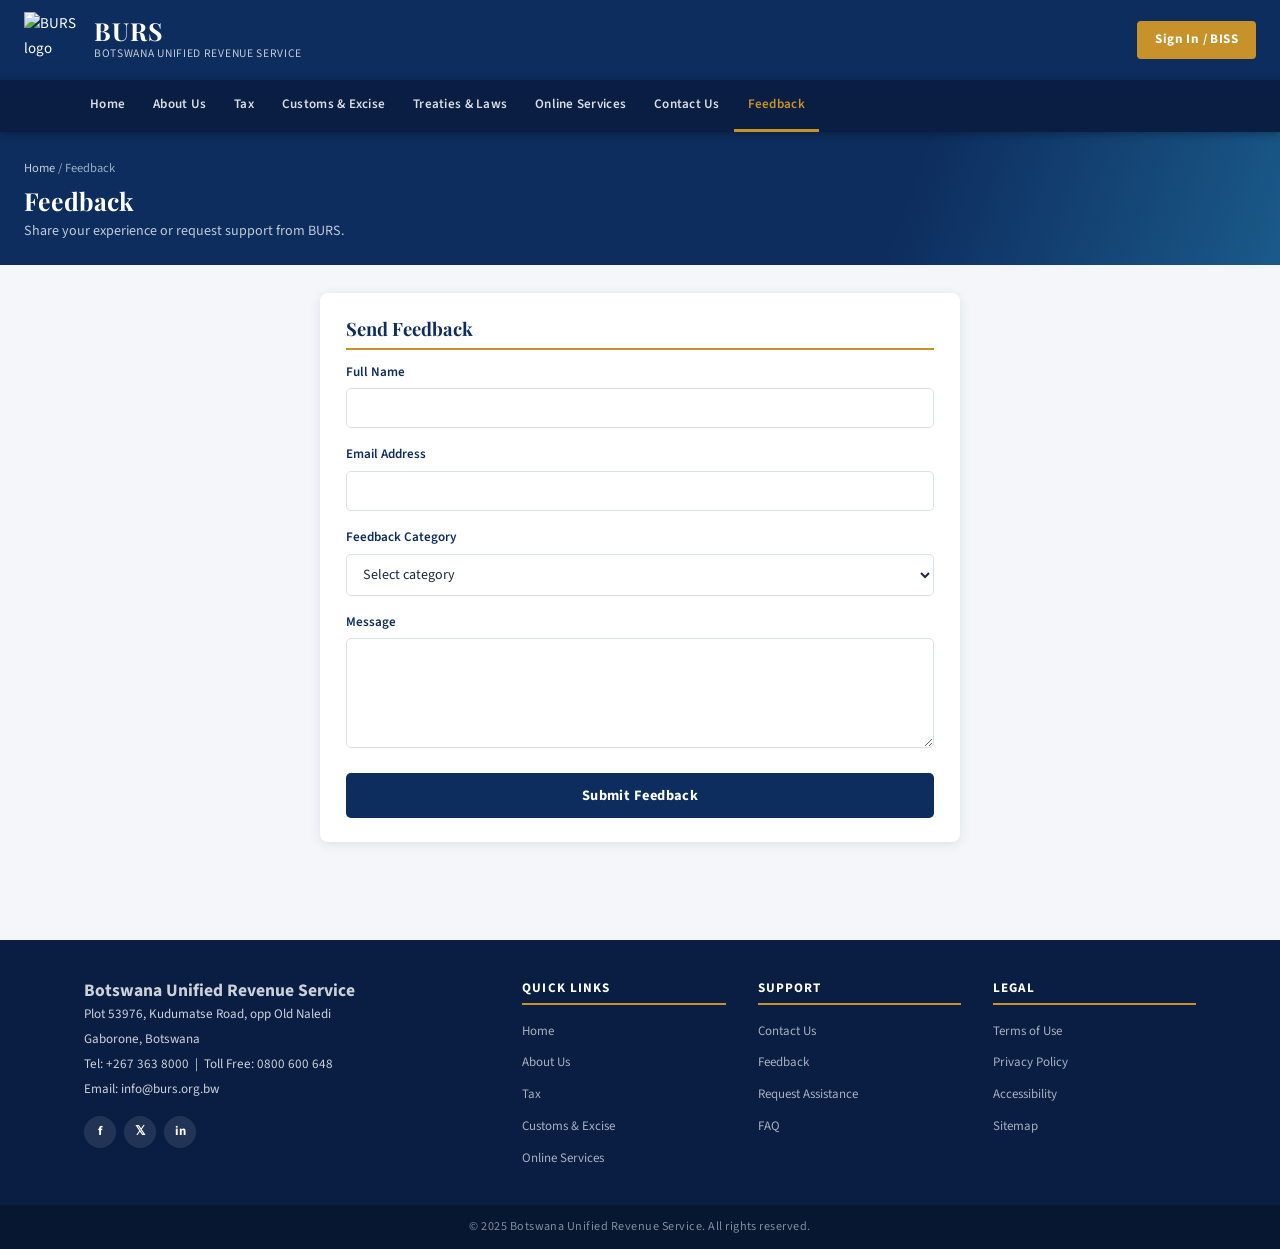
==== feedback.html @ 9b003f2e "Add files via upload" ====
<!DOCTYPE html>
<html lang="en">
<head>
  <meta charset="UTF-8">
  <meta name="viewport" content="width=device-width, initial-scale=1.0">
  <title>BURS - Feedback</title>
  <link rel="stylesheet" href="style.css">
</head>
<body>
  <header>
    <div class="brand">
    <img src="images/burs-logo.png" alt="BURS logo" width="56" height="56" class="brand-logo">
    <div class="brand-text">
      <h1>BURS</h1>
      <p>Botswana Unified Revenue Service</p>
    </div>
  </div>
    <a href="online-services.html#biss-portal" class="btn-signin">Sign In / BISS</a>
  </header>

  <nav>
    <div class="nav-wrapper">
      <button class="mob-btn" id="mBtn">Menu</button>
      <ul class="nav-list" id="mainNav">
        <li><a href="index.html">Home</a></li>
        <li><a href="about.html">About Us</a></li>
        <li><a href="tax.html">Tax</a></li>
        <li><a href="customs.html">Customs &amp; Excise</a></li>
        <li><a href="treaties.html">Treaties &amp; Laws</a></li>
        <li><a href="online-services.html">Online Services</a></li>
        <li><a href="contact.html">Contact Us</a></li>
        <li class="active"><a href="feedback.html">Feedback</a></li>
      </ul>
    </div>
  </nav>

  <section class="banner">
    <p class="crumb"><a href="index.html">Home</a> / Feedback</p>
    <h2>Feedback</h2>
    <p class="sub">Share your experience or request support from BURS.</p>
  </section>

  <main class="narrow-page-container">
    <section class="content-card">
      <h2>Send Feedback</h2>
      <form>
        <div class="form-field">
          <label for="name">Full Name</label>
          <input type="text" id="name" name="name" required>
        </div>

        <div class="form-field">
          <label for="email">Email Address</label>
          <input type="email" id="email" name="email" required>
        </div>

        <div class="form-field">
          <label for="category">Feedback Category</label>
          <select id="category" name="category" required>
            <option value="">Select category</option>
            <option>Tax services</option>
            <option>Customs services</option>
            <option>Online services</option>
            <option>Website issue</option>
            <option>General enquiry</option>
          </select>
        </div>

        <div class="form-field">
          <label for="message">Message</label>
          <textarea id="message" name="message" required></textarea>
        </div>

        <button type="submit" class="submit-button">Submit Feedback</button>
      </form>
    </section>
  </main>

  <footer>
  <div class="footer-grid">
    <div>
      <h3>Botswana Unified Revenue Service</h3>
      <p style="font-size:.82rem;line-height:1.9">Plot 53976, Kudumatse Road, opp Old Naledi<br>Gaborone, Botswana<br>Tel: +267 363 8000 &nbsp;|&nbsp; Toll Free: 0800 600 648<br>Email: info@burs.org.bw</p>
      <div class="social-links">
        <a href="https://www.facebook.com/BotswanaUnifiedRevenueService" title="Facebook" target="_blank" rel="noopener noreferrer">f</a>
        <a href="https://x.com/TheOfficialBURS" title="X" target="_blank" rel="noopener noreferrer">𝕏</a>
        <a href="https://bw.linkedin.com/company/botswana-unified-revenue-service-burs" title="LinkedIn" target="_blank" rel="noopener noreferrer">in</a>
      </div>
    </div>
    <div>
      <h4>Quick Links</h4>
      <ul>
        <li><a href="index.html">Home</a></li>
        <li><a href="about.html">About Us</a></li>
        <li><a href="tax.html">Tax</a></li>
        <li><a href="customs.html">Customs &amp; Excise</a></li>
        <li><a href="online-services.html">Online Services</a></li>
      </ul>
    </div>
    <div>
      <h4>Support</h4>
      <ul>
        <li><a href="contact.html">Contact Us</a></li>
        <li><a href="feedback.html">Feedback</a></li>
        <li><a href="online-services.html#request-assistance">Request Assistance</a></li>
        <li><a href="about.html#faq">FAQ</a></li>
      </ul>
    </div>
    <div>
      <h4>Legal</h4>
      <ul>
        <li><a href="#">Terms of Use</a></li>
        <li><a href="#">Privacy Policy</a></li>
        <li><a href="#">Accessibility</a></li>
        <li><a href="quick_links.html">Sitemap</a></li>
      </ul>
    </div>
  </div>
  <div class="footer-bottom">© 2025 Botswana Unified Revenue Service. All rights reserved.</div>
</footer>

  <script src="script.js"></script>
</body>
</html>
---- style.css ----
﻿/* -PMP- Main stylesheet */

/* -PMP- Font imports */
@import url('https://fonts.googleapis.com/css2?family=Playfair+Display:wght@600;700&family=Source+Sans+3:wght@300;400;600;700&display=swap');

/* -PMP- Site theme values */
:root {
  /* -PMP- Brand colours */
  --navy:    #0d2d5e;        /* -PMP- primary deep navy */
  --navy-dk: #091e42;        /* -PMP- darker variant */
  --teal:    #0a7c8c;        /* -PMP- accent teal */
  --gold:    #c8922a;        /* -PMP- accent gold */
  --white:   #ffffff;
  --light:   #f4f6f9;        /* -PMP- page background */
  --muted:   #5a6a7a;        /* -PMP- secondary text */
  --border:  #d8e0ea;        /* -PMP- dividers */
  --danger:  #c0392b;

  /* -PMP- Shadows & radii */
  --sh:  0 2px 12px rgba(13,45,94,.10);
  --sh2: 0 6px 28px rgba(13,45,94,.16);
  --r:   8px;

  /* -PMP- Typography */
  --font-body:    'Source Sans 3', sans-serif;
  --font-display: 'Playfair Display', serif;

  /* -PMP- Layout */
  --max-w: 1160px;
  --nav-h: 52px;
}

/* -PMP- Base page reset */
*, *::before, *::after { box-sizing: border-box; margin: 0; padding: 0; }

html { scroll-behavior: smooth; }

body {
  font-family: var(--font-body);
  font-size: 15px;
  line-height: 1.65;
  color: #1e2b3c;
  background: var(--light);
}

a { color: var(--teal); text-decoration: none; transition: color .2s; }
a:hover { color: var(--navy); }

h1, h2, h3, h4 { line-height: 1.25; }

ul { list-style: none; }

img { max-width: 100%; display: block; }

input, select, textarea, button {
  font-family: var(--font-body);
  font-size: .9rem;
}

/* -PMP- Shared layout helpers */
/* -PMP- Wide centred wrapper with side padding */
.page-container {
  max-width: var(--max-w);
  margin: 0 auto;
  padding: 28px 20px;
}

/* -PMP- Narrower wrapper used for form sections */
.narrow-page-container {
  max-width: 680px;
  margin: 0 auto;
  padding: 28px 20px;
}

/* -PMP- Content card / box */
.content-card {
  background: var(--white);
  border-radius: var(--r);
  box-shadow: var(--sh);
  padding: 24px 26px;
  margin-bottom: 22px;
}

.content-card h2 {
  font-family: var(--font-display);
  font-size: 1.15rem;
  color: var(--navy);
  margin-bottom: 12px;
  padding-bottom: 8px;
  border-bottom: 2px solid var(--gold);
}

.content-card h3 {
  font-size: .93rem;
  color: var(--navy);
  margin: 14px 0 5px;
}

.content-card p { font-size: .9rem; color: #2d3e52; margin-bottom: 8px; }

.content-card ul {
  list-style: disc;
  padding-left: 20px;
  font-size: .88rem;
  color: #2d3e52;
}

.content-card ul li { margin-bottom: 4px; }

/* -PMP- Header */
header {
  background: var(--navy);
  color: var(--white);
  display: flex;
  align-items: center;
  justify-content: space-between;
  padding: 12px 24px;
  gap: 12px;
}

/* -PMP- Brand block */
.brand {
  display: flex;
  align-items: center;
  gap: 14px;
}

.brand-logo {
  width: 56px;
  height: 56px;
  object-fit: contain;
}

.brand-text h1 {
  font-family: var(--font-display);
  font-size: 1.55rem;
  letter-spacing: .04em;
  color: var(--white);
  line-height: 1.1;
}

.brand-text p {
  font-size: .72rem;
  color: rgba(255,255,255,.75);
  letter-spacing: .06em;
  text-transform: uppercase;
}

/* -PMP- Sign-in button */
.btn-signin {
  background: var(--gold);
  color: var(--white);
  border-radius: 4px;
  padding: 8px 18px;
  font-size: .82rem;
  font-weight: 700;
  letter-spacing: .03em;
  white-space: nowrap;
  transition: background .2s, transform .15s;
}

.btn-signin:hover {
  background: #a87520;
  color: var(--white);
  transform: translateY(-1px);
}

/* -PMP- Navigation */
nav {
  background: var(--navy-dk);
  position: sticky;
  top: 0;
  z-index: 200;
  box-shadow: 0 2px 8px rgba(0,0,0,.3);
}

.nav-wrapper {
  max-width: var(--max-w);
  margin: 0 auto;
  display: flex;
  align-items: stretch;
  padding: 0 16px;
  gap: 8px;
}

/* -PMP- Navigation */
.nav-list {
  display: flex;
  align-items: stretch;
  flex: 1;
  list-style: none;
}

.nav-list > li {
  position: relative;
}

.nav-list > li > a {
  display: flex;
  align-items: center;
  padding: 0 14px;
  height: var(--nav-h);
  color: rgba(255,255,255,.85);
  font-size: .82rem;
  font-weight: 600;
  letter-spacing: .02em;
  white-space: nowrap;
  transition: background .2s, color .2s;
  border-bottom: 3px solid transparent;
}

.nav-list > li > a:hover,
.nav-list > li.open > a {
  background: rgba(255,255,255,.07);
  color: var(--white);
  border-bottom-color: var(--gold);
}

.nav-list > li.active > a {
  color: var(--gold);
  border-bottom-color: var(--gold);
}

/* -PMP- Dropdown menu */
.dropdown {
  display: none;
  position: absolute;
  top: 100%;
  left: 0;
  background: var(--white);
  border-radius: 0 0 var(--r) var(--r);
  box-shadow: var(--sh2);
  min-width: 220px;
  z-index: 300;
  border-top: 3px solid var(--gold);
  padding: 6px 0;
}

.nav-list li.open > .dropdown { display: block; }

.dropdown li a {
  display: block;
  padding: 8px 18px;
  font-size: .82rem;
  color: var(--navy);
  transition: background .15s, padding-left .15s;
}

.dropdown li a:hover {
  background: var(--light);
  padding-left: 24px;
  color: var(--teal);
}

/* -PMP- Dropdown menu */
.has-sub { position: relative; }

.sub-dd {
  display: none;
  position: absolute;
  top: 0;
  left: 100%;
  background: var(--white);
  box-shadow: var(--sh2);
  min-width: 240px;
  border-radius: 0 var(--r) var(--r) 0;
  border-top: 3px solid var(--teal);
  padding: 6px 0;
  z-index: 400;
}

.has-sub.open > .sub-dd { display: block; }

.has-sub > a::after {
  content: ' ›';
  font-size: .72rem;
  opacity: .7;
}

.sub-dd li a {
  padding: 8px 18px;
  font-size: .81rem;
  color: var(--navy);
  display: block;
  transition: background .15s, padding-left .15s;
}

.sub-dd li a:hover {
  background: var(--light);
  padding-left: 24px;
  color: var(--teal);
}

/* -PMP- Search */
.nav-search {
  display: flex;
  align-items: center;
  gap: 4px;
  padding: 8px 0;
}

.nav-search input {
  background: rgba(255,255,255,.12);
  border: 1px solid rgba(255,255,255,.2);
  border-radius: 4px;
  padding: 5px 10px;
  color: var(--white);
  width: 170px;
  font-size: .8rem;
  outline: none;
  transition: background .2s, width .3s;
}

.nav-search input::placeholder { color: rgba(255,255,255,.5); }

.nav-search input:focus {
  background: rgba(255,255,255,.18);
  width: 210px;
}

.nav-search button {
  background: transparent;
  border: none;
  color: var(--white);
  cursor: pointer;
  font-size: 1rem;
  padding: 4px 6px;
  opacity: .75;
  transition: opacity .2s;
}

.nav-search button:hover { opacity: 1; }

/* -PMP- Mobile toggle */
.mob-btn {
  display: none;
  background: transparent;
  border: 1px solid rgba(255,255,255,.3);
  color: var(--white);
  font-size: 1.2rem;
  padding: 6px 10px;
  border-radius: 4px;
  cursor: pointer;
  align-self: center;
}

/* -PMP- Hero section */
.hero {
  background: linear-gradient(130deg, var(--navy) 0%, #1a4a7a 55%, var(--teal) 100%);
  color: var(--white);
  text-align: center;
  padding: 70px 24px 60px;
  position: relative;
  overflow: hidden;
}

/* -PMP- Hero section */
.hero::before {
  content: '';
  position: absolute;
  inset: 0;
  background: url("data:image/svg+xml,%3Csvg xmlns='http://www.w3.org/2000/svg' width='80' height='80'%3E%3Ccircle cx='40' cy='40' r='1.5' fill='rgba(255,255,255,.07)'/%3E%3C/svg%3E") repeat;
  pointer-events: none;
}

.hero h2 {
  font-family: var(--font-display);
  font-size: clamp(1.6rem, 4vw, 2.6rem);
  font-weight: 700;
  margin-bottom: 14px;
  position: relative;
}

.hero p {
  font-size: 1rem;
  color: rgba(255,255,255,.82);
  max-width: 560px;
  margin: 0 auto 28px;
  position: relative;
}

.hero-btns {
  display: flex;
  gap: 14px;
  justify-content: center;
  flex-wrap: wrap;
  position: relative;
}

.primary-action-button, .outline-action-button {
  display: inline-block;
  padding: 11px 26px;
  border-radius: 5px;
  font-weight: 700;
  font-size: .88rem;
  letter-spacing: .03em;
  transition: transform .18s, box-shadow .18s;
}

.primary-action-button {
  background: var(--gold);
  color: var(--white);
}

.outline-action-button {
  background: transparent;
  border: 2px solid rgba(255,255,255,.7);
  color: var(--white);
}

.primary-action-button:hover, .outline-action-button:hover {
  transform: translateY(-2px);
  box-shadow: 0 6px 20px rgba(0,0,0,.25);
  color: var(--white);
}

/* -PMP- Header */
.banner {
  background: linear-gradient(110deg, var(--navy) 70%, #1a5a8a);
  color: var(--white);
  padding: 26px 24px 22px;
}

.banner h2 {
  font-family: var(--font-display);
  font-size: 1.55rem;
  font-weight: 700;
  margin-bottom: 4px;
}

.banner .sub {
  color: rgba(255,255,255,.75);
  font-size: .88rem;
}

/* -PMP- Breadcrumb */
.crumb {
  font-size: .78rem;
  color: rgba(255,255,255,.6);
  margin-bottom: 6px;
}

.crumb a { color: rgba(255,255,255,.75); }
.crumb a:hover { color: var(--white); }

/* -PMP- Section headings */
.section-title {
  font-family: var(--font-display);
  font-size: 1.25rem;
  color: var(--navy);
  margin-bottom: 16px;
  padding-bottom: 8px;
  border-bottom: 2px solid var(--gold);
  display: inline-block;
}

/* -PMP- Quick access cards */
.quick-access-grid {
  display: grid;
  grid-template-columns: repeat(auto-fill, minmax(168px, 1fr));
  gap: 16px;
}

.quick-access-card {
  display: block;
  background: var(--white);
  border-radius: var(--r);
  box-shadow: var(--sh);
  padding: 22px 16px 20px;
  text-align: center;
  border-top: 4px solid var(--teal);
  transition: transform .2s, box-shadow .2s, border-color .2s;
  color: inherit;
}

.quick-access-card:hover {
  transform: translateY(-4px);
  box-shadow: var(--sh2);
  border-top-color: var(--gold);
  color: inherit;
}

.quick-access-icon {
  color: var(--teal);
  display: inline-flex;
  align-items: center;
  justify-content: center;
  min-width: 52px;
  min-height: 52px;
  border: 2px solid rgba(10,124,140,.18);
  border-radius: 50%;
  background: rgba(10,124,140,.08);
  font-family: "Segoe UI Symbol", "Arial Unicode MS", sans-serif;
  font-size: 1.85rem;
  font-weight: 700;
  margin-bottom: 10px;
  line-height: 1;
}

.quick-access-card h3 {
  font-size: .88rem;
  font-weight: 700;
  color: var(--navy);
  margin-bottom: 5px;
}

.quick-access-card p {
  font-size: .78rem;
  color: var(--muted);
}

/* -PMP- Service panels */
.services-grid {
  display: grid;
  grid-template-columns: repeat(auto-fill, minmax(220px, 1fr));
  gap: 16px;
}

.service-panel {
  background: var(--white);
  border-radius: var(--r);
  box-shadow: var(--sh);
  overflow: hidden;
}

.service-panel-heading {
  background: var(--navy);
  color: var(--white);
  font-size: .82rem;
  font-weight: 700;
  letter-spacing: .04em;
  text-transform: uppercase;
  padding: 10px 16px;
}

.service-panel ul {
  padding: 12px 16px 14px;
  list-style: none;
}

.service-panel ul li {
  border-bottom: 1px solid var(--border);
  padding: 6px 0;
  font-size: .83rem;
}

.service-panel ul li:last-child { border-bottom: none; }

.service-panel ul li a { color: var(--navy); }
.service-panel ul li a:hover { color: var(--teal); padding-left: 4px; }

/* -PMP- News and notices */
.news-list {
  display: flex;
  flex-direction: column;
  gap: 12px;
}

.news-item {
  display: flex;
  align-items: flex-start;
  gap: 16px;
  background: var(--white);
  border-radius: var(--r);
  box-shadow: var(--sh);
  padding: 16px 20px;
  border-left: 4px solid var(--teal);
  transition: box-shadow .2s;
}

.news-item:hover { box-shadow: var(--sh2); }

.news-date {
  background: var(--navy);
  color: var(--white);
  border-radius: 6px;
  min-width: 46px;
  text-align: center;
  padding: 6px 4px;
  flex-shrink: 0;
}

.news-day {
  font-family: var(--font-display);
  font-size: 1.4rem;
  line-height: 1;
}

.news-month {
  font-size: .68rem;
  text-transform: uppercase;
  letter-spacing: .08em;
  opacity: .8;
}

.news-body h4 {
  font-size: .9rem;
  color: var(--navy);
  margin-bottom: 3px;
}

.news-body p { font-size: .82rem; color: var(--muted); }

/* -PMP- Forms */
.form-field { margin-bottom: 16px; }

.form-field label {
  display: block;
  font-size: .82rem;
  font-weight: 600;
  color: var(--navy);
  margin-bottom: 5px;
}

.form-field input,
.form-field select,
.form-field textarea {
  width: 100%;
  border: 1.5px solid var(--border);
  border-radius: 5px;
  padding: 9px 12px;
  color: #1e2b3c;
  background: var(--white);
  transition: border-color .2s, box-shadow .2s;
  outline: none;
  font-size: .88rem;
}

.form-field input:focus,
.form-field select:focus,
.form-field textarea:focus {
  border-color: var(--teal);
  box-shadow: 0 0 0 3px rgba(10,124,140,.12);
}

.form-field textarea {
  min-height: 110px;
  resize: vertical;
}

/* -PMP- Form submit button */
.submit-button {
  display: block;
  width: 100%;
  background: var(--navy);
  color: var(--white);
  border: none;
  border-radius: 5px;
  padding: 12px 20px;
  font-size: .9rem;
  font-weight: 700;
  letter-spacing: .03em;
  cursor: pointer;
  transition: background .2s, transform .15s;
  margin-top: 4px;
}

.submit-button:hover {
  background: #1a4a7a;
  transform: translateY(-1px);
}

/* -PMP- Form note text */
.form-note {
  font-size: .76rem;
  color: var(--muted);
  margin-top: 10px;
  text-align: center;
}

.form-note a { color: var(--teal); }

/* -PMP- Download list */
.download-list {
  list-style: none;
  padding: 0;
}

.download-list li {
  display: flex;
  justify-content: space-between;
  align-items: center;
  gap: 12px;
  border-bottom: 1px solid var(--border);
  padding: 10px 0;
  font-size: .86rem;
}

.download-list li:last-child { border-bottom: none; }

.download-title { color: #1e2b3c; flex: 1; }

.download-list li a {
  background: var(--teal);
  color: var(--white);
  border-radius: 4px;
  padding: 4px 12px;
  font-size: .76rem;
  font-weight: 700;
  white-space: nowrap;
  transition: background .2s;
}

.download-list li a:hover { background: var(--navy); color: var(--white); }

/* -PMP- Value cards */
.value-card {
  background: var(--light);
  border-left: 4px solid var(--gold);
  border-radius: 0 var(--r) var(--r) 0;
  padding: 12px 16px;
  margin-bottom: 12px;
}

.value-title {
  font-weight: 700;
  color: var(--navy);
  font-size: .88rem;
  margin-bottom: 3px;
}

/* -PMP- Organisation tree */
.org-tree ul {
  position: relative;
  padding-left: 22px;
  list-style: none;
}

.org-tree ul::before {
  content: '';
  position: absolute;
  left: 0;
  top: 0;
  bottom: 0;
  border-left: 2px solid var(--border);
}

.org-tree li {
  position: relative;
  padding: 5px 0 5px 16px;
  font-size: .86rem;
}

.org-tree li::before {
  content: '';
  position: absolute;
  left: 0;
  top: 14px;
  width: 12px;
  border-top: 2px solid var(--border);
}

.org-tree .org-role,
.org-tree span.t {
  display: inline-block;
  background: var(--navy);
  color: var(--white);
  border-radius: 4px;
  padding: 3px 10px;
  font-size: .79rem;
  font-weight: 600;
}

/* -PMP- FAQ section */
.faq-question {
  font-weight: 700;
  color: var(--navy);
  font-size: .9rem;
  margin: 14px 0 3px;
  padding-left: 14px;
  border-left: 3px solid var(--gold);
}

.faq-answer {
  font-size: .87rem;
  color: #2d3e52;
  padding-left: 14px;
  margin-bottom: 6px;
}

/* -PMP- Small status badge */
.badge {
  display: inline-block;
  background: #d4efdf;
  color: #1a7a40;
  border-radius: 20px;
  padding: 2px 10px;
  font-size: .76rem;
  font-weight: 700;
}

/* -PMP- Tables */
.table-responsive { overflow-x: auto; }

.table {
  width: 100%;
  border-collapse: collapse;
  font-size: .85rem;
}

.table th, .table td {
  padding: 9px 14px;
  border: 1px solid var(--border);
  vertical-align: top;
}

.table thead th {
  background: var(--navy);
  color: var(--white);
  font-weight: 600;
  text-align: left;
}

.table-striped tbody tr:nth-child(even) { background: var(--light); }
.table-hover tbody tr:transition { background: .15s; }
.table-hover tbody tr:hover { background: #e8f0fe; }

/* -PMP- Quick links page */
.quick-links-grid {
  display: grid;
  grid-template-columns: repeat(auto-fill, minmax(220px, 1fr));
  gap: 18px;
}

.quick-link-panel {
  background: var(--white);
  border-radius: var(--r);
  box-shadow: var(--sh);
  overflow: hidden;
}

.quick-link-heading {
  background: var(--navy);
  color: var(--white);
  font-size: .8rem;
  font-weight: 700;
  letter-spacing: .04em;
  text-transform: uppercase;
  padding: 9px 14px;
  border-bottom: 3px solid var(--gold);
}

.quick-link-panel ul {
  padding: 10px 14px 12px;
  list-style: none;
}

.quick-link-panel ul li {
  border-bottom: 1px solid var(--border);
  font-size: .82rem;
  padding: 6px 0;
}

.quick-link-panel ul li:last-child { border-bottom: none; }

.quick-link-panel ul li a { color: var(--navy); display: block; transition: color .15s, padding-left .15s; }
.quick-link-panel ul li a:hover { color: var(--teal); padding-left: 5px; }

/* -PMP- page-section (SPA mode, used in quick_links) */
.page-section { display: none; }
.page-section.active { display: block; }

/* -PMP- Footer */
footer {
  background: var(--navy-dk);
  color: rgba(255,255,255,.8);
  margin-top: 48px;
}

/* -PMP- Footer */
.footer-grid {
  max-width: var(--max-w);
  margin: 0 auto;
  display: grid;
  grid-template-columns: 2fr 1fr 1fr 1fr;
  gap: 32px;
  padding: 40px 24px 28px;
}

.footer-grid h4 {
  font-size: .82rem;
  font-weight: 700;
  letter-spacing: .08em;
  text-transform: uppercase;
  color: var(--white);
  margin-bottom: 14px;
  padding-bottom: 6px;
  border-bottom: 2px solid var(--gold);
}

.footer-grid ul { list-style: none; }
.footer-grid ul li { margin-bottom: 7px; }
.footer-grid ul li a { font-size: .81rem; color: rgba(255,255,255,.65); transition: color .15s; }
.footer-grid ul li a:hover { color: var(--white); }

/* -PMP- Footer */
.social-links {
  display: flex;
  gap: 8px;
  margin-top: 14px;
}

.social-links a {
  display: flex;
  align-items: center;
  justify-content: center;
  width: 32px;
  height: 32px;
  background: rgba(255,255,255,.1);
  border-radius: 50%;
  color: var(--white);
  font-size: .8rem;
  font-weight: 700;
  transition: background .2s;
}

.social-links a:hover { background: var(--gold); color: var(--white); }

/* -PMP- Footer */
.footer-bottom {
  background: rgba(0,0,0,.25);
  text-align: center;
  font-size: .76rem;
  color: rgba(255,255,255,.5);
  padding: 12px 20px;
  letter-spacing: .04em;
}

/* -PMP- Contact page extras */
/* -PMP- Offices table */
.offices-table {
  width: 100%;
  border-collapse: collapse;
  font-size: .86rem;
  margin-top: 10px;
}

.offices-table th {
  background: var(--navy);
  color: var(--white);
  padding: 9px 14px;
  text-align: left;
}

.offices-table td {
  padding: 8px 14px;
  border-bottom: 1px solid var(--border);
}

.offices-table tr:nth-child(even) { background: var(--light); }

/* -PMP- 22. FEEDBACK PAGE */
/* -PMP- Feedback page uses shared card and form styles */

/* -PMP- Forms */
.forms-list {
  list-style: disc;
  padding-left: 20px;
  font-size: .87rem;
  color: #2d3e52;
}

.forms-list li { margin-bottom: 4px; }

/* -PMP- Responsive layout */
@media (max-width: 900px) {
  .footer-grid {
    grid-template-columns: 1fr 1fr;
    gap: 24px;
  }

  .services-grid { grid-template-columns: repeat(auto-fill, minmax(180px, 1fr)); }
}

/* -PMP- Responsive layout */
@media (max-width: 700px) {

  /* -PMP- Header */
  header { padding: 10px 16px; gap: 10px; }
  .brand-logo { width: 44px; height: 44px; }
  .brand-text h1 { font-size: 1.2rem; }
  .btn-signin { padding: 7px 13px; font-size: .78rem; }

  /* -PMP- Navigation */
  .mob-btn { display: flex; }

  .nav-wrapper { flex-wrap: wrap; padding: 8px 12px; }

  .nav-list {
    display: none;
    flex-direction: column;
    width: 100%;
    order: 3;
    background: var(--navy-dk);
  }

  .nav-list.open { display: flex; }

  .nav-list > li > a {
    height: auto;
    padding: 11px 14px;
    border-bottom: 1px solid rgba(255,255,255,.08);
    border-left: none;
  }

  .dropdown {
    position: static;
    box-shadow: none;
    border-radius: 0;
    border-top: none;
    border-left: 4px solid var(--gold);
    background: rgba(255,255,255,.06);
    width: 100%;
    padding: 0;
  }

  .dropdown li a { color: rgba(255,255,255,.8); padding: 9px 28px; }
  .dropdown li a:hover { background: rgba(255,255,255,.05); padding-left: 32px; }

  .sub-dd {
    position: static;
    border-radius: 0;
    border-left: 4px solid var(--teal);
    border-top: none;
    box-shadow: none;
    width: 100%;
    background: rgba(255,255,255,.04);
  }

  .sub-dd li a { padding: 8px 38px; color: rgba(255,255,255,.7); }

  .nav-search { order: 2; width: 100%; padding: 6px 0; }
  .nav-search input { width: 100%; }

  /* -PMP- Hero section */
  .hero { padding: 44px 18px 38px; }

  /* -PMP- Mobile grids */
  .quick-access-grid { grid-template-columns: repeat(2, 1fr); }
  .services-grid { grid-template-columns: 1fr 1fr; }
  .quick-links-grid { grid-template-columns: 1fr; }

  /* -PMP- Footer */
  .footer-grid { grid-template-columns: 1fr; gap: 20px; padding: 28px 18px; }

  /* -PMP- Mobile content cards */
  .content-card { padding: 18px 16px; }

  /* -PMP- Mobile page containers */
  .page-container { padding: 18px 14px; }
  .narrow-page-container { padding: 18px 14px; }
}

@media (max-width: 420px) {
  .quick-access-grid { grid-template-columns: 1fr; }
  .services-grid { grid-template-columns: 1fr; }
  .hero h2 { font-size: 1.4rem; }
}
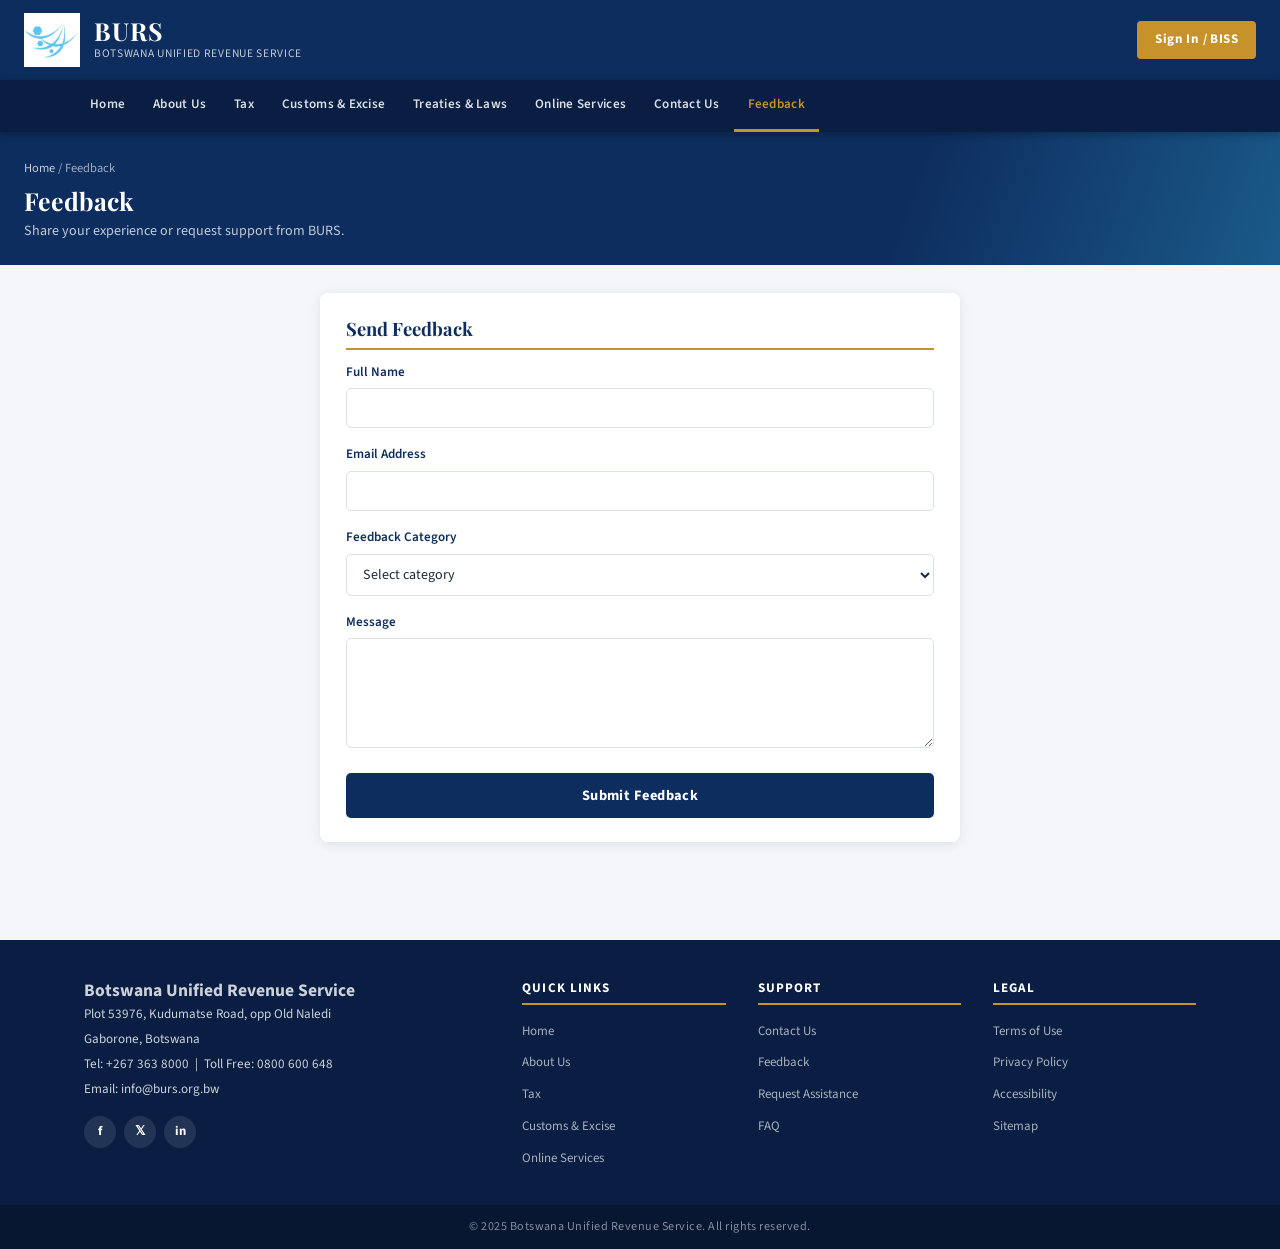
==== commit 173f5f6f: "Update feedback.html" ====
--- a/feedback.html
+++ b/feedback.html
@@ -19,8 +19,8 @@
   </header>
 
   <nav>
-    <div class="nav-wrapper">
-      <button class="mob-btn" id="mBtn">Menu</button>
+   <div class="nav-wrapper">
+    <button class="mob-btn" id="mBtn">☰</button>
       <ul class="nav-list" id="mainNav">
         <li><a href="index.html">Home</a></li>
         <li><a href="about.html">About Us</a></li>
--- a/style.css
+++ b/style.css
@@ -1,50 +1,23 @@
-﻿/* -PMP- Main stylesheet */
-
-/* -PMP- Font imports */
+﻿/* Main stylesheet */
+
+/* Font imports */
 @import url('https://fonts.googleapis.com/css2?family=Playfair+Display:wght@600;700&family=Source+Sans+3:wght@300;400;600;700&display=swap');
 
-/* -PMP- Site theme values */
-:root {
-  /* -PMP- Brand colours */
-  --navy:    #0d2d5e;        /* -PMP- primary deep navy */
-  --navy-dk: #091e42;        /* -PMP- darker variant */
-  --teal:    #0a7c8c;        /* -PMP- accent teal */
-  --gold:    #c8922a;        /* -PMP- accent gold */
-  --white:   #ffffff;
-  --light:   #f4f6f9;        /* -PMP- page background */
-  --muted:   #5a6a7a;        /* -PMP- secondary text */
-  --border:  #d8e0ea;        /* -PMP- dividers */
-  --danger:  #c0392b;
-
-  /* -PMP- Shadows & radii */
-  --sh:  0 2px 12px rgba(13,45,94,.10);
-  --sh2: 0 6px 28px rgba(13,45,94,.16);
-  --r:   8px;
-
-  /* -PMP- Typography */
-  --font-body:    'Source Sans 3', sans-serif;
-  --font-display: 'Playfair Display', serif;
-
-  /* -PMP- Layout */
-  --max-w: 1160px;
-  --nav-h: 52px;
-}
-
-/* -PMP- Base page reset */
+/* Base page reset */
 *, *::before, *::after { box-sizing: border-box; margin: 0; padding: 0; }
 
 html { scroll-behavior: smooth; }
 
 body {
-  font-family: var(--font-body);
+  font-family: 'Source Sans 3', sans-serif;
   font-size: 15px;
   line-height: 1.65;
   color: #1e2b3c;
-  background: var(--light);
-}
-
-a { color: var(--teal); text-decoration: none; transition: color .2s; }
-a:hover { color: var(--navy); }
+  background: #f4f6f9;
+}
+
+a { color: #0a7c8c; text-decoration: none; transition: color .2s; }
+a:hover { color: #0d2d5e; }
 
 h1, h2, h3, h4 { line-height: 1.25; }
 
@@ -53,46 +26,46 @@
 img { max-width: 100%; display: block; }
 
 input, select, textarea, button {
-  font-family: var(--font-body);
+  font-family: 'Source Sans 3', sans-serif;
   font-size: .9rem;
 }
 
-/* -PMP- Shared layout helpers */
-/* -PMP- Wide centred wrapper with side padding */
+/* Shared layout helpers */
+/* Wide centred wrapper with side padding */
 .page-container {
-  max-width: var(--max-w);
+  max-width: 1160px;
   margin: 0 auto;
   padding: 28px 20px;
 }
 
-/* -PMP- Narrower wrapper used for form sections */
+/* Narrower wrapper used for form sections */
 .narrow-page-container {
   max-width: 680px;
   margin: 0 auto;
   padding: 28px 20px;
 }
 
-/* -PMP- Content card / box */
+/* Content card / box */
 .content-card {
-  background: var(--white);
-  border-radius: var(--r);
-  box-shadow: var(--sh);
+  background: #ffffff;
+  border-radius: 8px;
+  box-shadow: 0 2px 12px rgba(13,45,94,.10);
   padding: 24px 26px;
   margin-bottom: 22px;
 }
 
 .content-card h2 {
-  font-family: var(--font-display);
+  font-family: 'Playfair Display', serif;
   font-size: 1.15rem;
-  color: var(--navy);
+  color: #0d2d5e;
   margin-bottom: 12px;
   padding-bottom: 8px;
-  border-bottom: 2px solid var(--gold);
+  border-bottom: 2px solid #c8922a;
 }
 
 .content-card h3 {
   font-size: .93rem;
-  color: var(--navy);
+  color: #0d2d5e;
   margin: 14px 0 5px;
 }
 
@@ -107,10 +80,10 @@
 
 .content-card ul li { margin-bottom: 4px; }
 
-/* -PMP- Header */
+/* Header */
 header {
-  background: var(--navy);
-  color: var(--white);
+  background: #0d2d5e;
+  color: #ffffff;
   display: flex;
   align-items: center;
   justify-content: space-between;
@@ -118,7 +91,7 @@
   gap: 12px;
 }
 
-/* -PMP- Brand block */
+/* Brand block */
 .brand {
   display: flex;
   align-items: center;
@@ -132,10 +105,10 @@
 }
 
 .brand-text h1 {
-  font-family: var(--font-display);
+  font-family: 'Playfair Display', serif;
   font-size: 1.55rem;
   letter-spacing: .04em;
-  color: var(--white);
+  color: #ffffff;
   line-height: 1.1;
 }
 
@@ -146,10 +119,10 @@
   text-transform: uppercase;
 }
 
-/* -PMP- Sign-in button */
+/* Sign-in button */
 .btn-signin {
-  background: var(--gold);
-  color: var(--white);
+  background: #c8922a;
+  color: #ffffff;
   border-radius: 4px;
   padding: 8px 18px;
   font-size: .82rem;
@@ -161,13 +134,13 @@
 
 .btn-signin:hover {
   background: #a87520;
-  color: var(--white);
+  color: #ffffff;
   transform: translateY(-1px);
 }
 
-/* -PMP- Navigation */
+/* Navigation */
 nav {
-  background: var(--navy-dk);
+  background: #091e42;
   position: sticky;
   top: 0;
   z-index: 200;
@@ -175,7 +148,7 @@
 }
 
 .nav-wrapper {
-  max-width: var(--max-w);
+  max-width: 1160px;
   margin: 0 auto;
   display: flex;
   align-items: stretch;
@@ -183,7 +156,7 @@
   gap: 8px;
 }
 
-/* -PMP- Navigation */
+/* Navigation */
 .nav-list {
   display: flex;
   align-items: stretch;
@@ -199,7 +172,7 @@
   display: flex;
   align-items: center;
   padding: 0 14px;
-  height: var(--nav-h);
+  height: 52px;
   color: rgba(255,255,255,.85);
   font-size: .82rem;
   font-weight: 600;
@@ -212,27 +185,27 @@
 .nav-list > li > a:hover,
 .nav-list > li.open > a {
   background: rgba(255,255,255,.07);
-  color: var(--white);
-  border-bottom-color: var(--gold);
+  color: #ffffff;
+  border-bottom-color: #c8922a;
 }
 
 .nav-list > li.active > a {
-  color: var(--gold);
-  border-bottom-color: var(--gold);
-}
-
-/* -PMP- Dropdown menu */
+  color: #c8922a;
+  border-bottom-color: #c8922a;
+}
+
+/* Dropdown menu */
 .dropdown {
   display: none;
   position: absolute;
   top: 100%;
   left: 0;
-  background: var(--white);
-  border-radius: 0 0 var(--r) var(--r);
-  box-shadow: var(--sh2);
+  background: #ffffff;
+  border-radius: 0 0 8px 8px;
+  box-shadow: 0 6px 28px rgba(13,45,94,.16);
   min-width: 220px;
   z-index: 300;
-  border-top: 3px solid var(--gold);
+  border-top: 3px solid #c8922a;
   padding: 6px 0;
 }
 
@@ -242,17 +215,17 @@
   display: block;
   padding: 8px 18px;
   font-size: .82rem;
-  color: var(--navy);
+  color: #0d2d5e;
   transition: background .15s, padding-left .15s;
 }
 
 .dropdown li a:hover {
-  background: var(--light);
+  background: #f4f6f9;
   padding-left: 24px;
-  color: var(--teal);
-}
-
-/* -PMP- Dropdown menu */
+  color: #0a7c8c;
+}
+
+/* Dropdown menu */
 .has-sub { position: relative; }
 
 .sub-dd {
@@ -260,11 +233,11 @@
   position: absolute;
   top: 0;
   left: 100%;
-  background: var(--white);
-  box-shadow: var(--sh2);
+  background: #ffffff;
+  box-shadow: 0 6px 28px rgba(13,45,94,.16);
   min-width: 240px;
-  border-radius: 0 var(--r) var(--r) 0;
-  border-top: 3px solid var(--teal);
+  border-radius: 0 8px 8px 0;
+  border-top: 3px solid #0a7c8c;
   padding: 6px 0;
   z-index: 400;
 }
@@ -280,18 +253,18 @@
 .sub-dd li a {
   padding: 8px 18px;
   font-size: .81rem;
-  color: var(--navy);
+  color: #0d2d5e;
   display: block;
   transition: background .15s, padding-left .15s;
 }
 
 .sub-dd li a:hover {
-  background: var(--light);
+  background: #f4f6f9;
   padding-left: 24px;
-  color: var(--teal);
-}
-
-/* -PMP- Search */
+  color: #0a7c8c;
+}
+
+/* Search */
 .nav-search {
   display: flex;
   align-items: center;
@@ -304,7 +277,7 @@
   border: 1px solid rgba(255,255,255,.2);
   border-radius: 4px;
   padding: 5px 10px;
-  color: var(--white);
+  color: #ffffff;
   width: 170px;
   font-size: .8rem;
   outline: none;
@@ -321,7 +294,7 @@
 .nav-search button {
   background: transparent;
   border: none;
-  color: var(--white);
+  color: #ffffff;
   cursor: pointer;
   font-size: 1rem;
   padding: 4px 6px;
@@ -331,12 +304,12 @@
 
 .nav-search button:hover { opacity: 1; }
 
-/* -PMP- Mobile toggle */
+/* Mobile toggle */
 .mob-btn {
   display: none;
   background: transparent;
   border: 1px solid rgba(255,255,255,.3);
-  color: var(--white);
+  color: #ffffff;
   font-size: 1.2rem;
   padding: 6px 10px;
   border-radius: 4px;
@@ -344,17 +317,17 @@
   align-self: center;
 }
 
-/* -PMP- Hero section */
+/* Hero section */
 .hero {
-  background: linear-gradient(130deg, var(--navy) 0%, #1a4a7a 55%, var(--teal) 100%);
-  color: var(--white);
+  background: linear-gradient(130deg, #0d2d5e 0%, #1a4a7a 55%, #0a7c8c 100%);
+  color: #ffffff;
   text-align: center;
   padding: 70px 24px 60px;
   position: relative;
   overflow: hidden;
 }
 
-/* -PMP- Hero section */
+/* Hero section */
 .hero::before {
   content: '';
   position: absolute;
@@ -364,7 +337,7 @@
 }
 
 .hero h2 {
-  font-family: var(--font-display);
+  font-family: 'Playfair Display', serif;
   font-size: clamp(1.6rem, 4vw, 2.6rem);
   font-weight: 700;
   margin-bottom: 14px;
@@ -398,31 +371,44 @@
 }
 
 .primary-action-button {
-  background: var(--gold);
-  color: var(--white);
+  background: #c8922a;
+  color: #ffffff;
 }
 
 .outline-action-button {
   background: transparent;
   border: 2px solid rgba(255,255,255,.7);
-  color: var(--white);
+  color: #ffffff;
 }
 
 .primary-action-button:hover, .outline-action-button:hover {
   transform: translateY(-2px);
   box-shadow: 0 6px 20px rgba(0,0,0,.25);
-  color: var(--white);
-}
-
-/* -PMP- Header */
+  color: #ffffff;
+}
+
+
+/* Contact page hero */
+.contact-hero {
+  background: linear-gradient(135deg, #0d2d5e 60%, #1a4a7a) !important;
+  color: #ffffff;
+}
+
+.contact-hero p {
+  color: rgba(255,255,255,.75);
+}
+.contact-hero h2 {
+  color: #ffffff !important;
+}
+/* Header */
 .banner {
-  background: linear-gradient(110deg, var(--navy) 70%, #1a5a8a);
-  color: var(--white);
+  background: linear-gradient(110deg, #0d2d5e 70%, #1a5a8a);
+  color: #ffffff;
   padding: 26px 24px 22px;
 }
 
 .banner h2 {
-  font-family: var(--font-display);
+  font-family: 'Playfair Display', serif;
   font-size: 1.55rem;
   font-weight: 700;
   margin-bottom: 4px;
@@ -433,7 +419,7 @@
   font-size: .88rem;
 }
 
-/* -PMP- Breadcrumb */
+/* Breadcrumb */
 .crumb {
   font-size: .78rem;
   color: rgba(255,255,255,.6);
@@ -441,20 +427,20 @@
 }
 
 .crumb a { color: rgba(255,255,255,.75); }
-.crumb a:hover { color: var(--white); }
-
-/* -PMP- Section headings */
+.crumb a:hover { color: #ffffff; }
+
+/* Section headings */
 .section-title {
-  font-family: var(--font-display);
+  font-family: 'Playfair Display', serif;
   font-size: 1.25rem;
-  color: var(--navy);
+  color: #0d2d5e;
   margin-bottom: 16px;
   padding-bottom: 8px;
-  border-bottom: 2px solid var(--gold);
+  border-bottom: 2px solid #c8922a;
   display: inline-block;
 }
 
-/* -PMP- Quick access cards */
+/* Quick access cards */
 .quick-access-grid {
   display: grid;
   grid-template-columns: repeat(auto-fill, minmax(168px, 1fr));
@@ -463,25 +449,25 @@
 
 .quick-access-card {
   display: block;
-  background: var(--white);
-  border-radius: var(--r);
-  box-shadow: var(--sh);
+  background: #ffffff;
+  border-radius: 8px;
+  box-shadow: 0 2px 12px rgba(13,45,94,.10);
   padding: 22px 16px 20px;
   text-align: center;
-  border-top: 4px solid var(--teal);
+  border-top: 4px solid #0a7c8c;
   transition: transform .2s, box-shadow .2s, border-color .2s;
   color: inherit;
 }
 
 .quick-access-card:hover {
   transform: translateY(-4px);
-  box-shadow: var(--sh2);
-  border-top-color: var(--gold);
+  box-shadow: 0 6px 28px rgba(13,45,94,.16);
+  border-top-color: #c8922a;
   color: inherit;
 }
 
 .quick-access-icon {
-  color: var(--teal);
+  color: #0a7c8c;
   display: inline-flex;
   align-items: center;
   justify-content: center;
@@ -500,16 +486,16 @@
 .quick-access-card h3 {
   font-size: .88rem;
   font-weight: 700;
-  color: var(--navy);
+  color: #0d2d5e;
   margin-bottom: 5px;
 }
 
 .quick-access-card p {
   font-size: .78rem;
-  color: var(--muted);
-}
-
-/* -PMP- Service panels */
+  color: #5a6a7a;
+}
+
+/* Service panels */
 .services-grid {
   display: grid;
   grid-template-columns: repeat(auto-fill, minmax(220px, 1fr));
@@ -517,15 +503,15 @@
 }
 
 .service-panel {
-  background: var(--white);
-  border-radius: var(--r);
-  box-shadow: var(--sh);
+  background: #ffffff;
+  border-radius: 8px;
+  box-shadow: 0 2px 12px rgba(13,45,94,.10);
   overflow: hidden;
 }
 
 .service-panel-heading {
-  background: var(--navy);
-  color: var(--white);
+  background: #0d2d5e;
+  color: #ffffff;
   font-size: .82rem;
   font-weight: 700;
   letter-spacing: .04em;
@@ -539,17 +525,17 @@
 }
 
 .service-panel ul li {
-  border-bottom: 1px solid var(--border);
+  border-bottom: 1px solid #d8e0ea;
   padding: 6px 0;
   font-size: .83rem;
 }
 
 .service-panel ul li:last-child { border-bottom: none; }
 
-.service-panel ul li a { color: var(--navy); }
-.service-panel ul li a:hover { color: var(--teal); padding-left: 4px; }
-
-/* -PMP- News and notices */
+.service-panel ul li a { color: #0d2d5e; }
+.service-panel ul li a:hover { color: #0a7c8c; padding-left: 4px; }
+
+/* News and notices */
 .news-list {
   display: flex;
   flex-direction: column;
@@ -560,19 +546,19 @@
   display: flex;
   align-items: flex-start;
   gap: 16px;
-  background: var(--white);
-  border-radius: var(--r);
-  box-shadow: var(--sh);
+  background: #ffffff;
+  border-radius: 8px;
+  box-shadow: 0 2px 12px rgba(13,45,94,.10);
   padding: 16px 20px;
-  border-left: 4px solid var(--teal);
+  border-left: 4px solid #0a7c8c;
   transition: box-shadow .2s;
 }
 
-.news-item:hover { box-shadow: var(--sh2); }
+.news-item:hover { box-shadow: 0 6px 28px rgba(13,45,94,.16); }
 
 .news-date {
-  background: var(--navy);
-  color: var(--white);
+  background: #0d2d5e;
+  color: #ffffff;
   border-radius: 6px;
   min-width: 46px;
   text-align: center;
@@ -581,7 +567,7 @@
 }
 
 .news-day {
-  font-family: var(--font-display);
+  font-family: 'Playfair Display', serif;
   font-size: 1.4rem;
   line-height: 1;
 }
@@ -595,20 +581,20 @@
 
 .news-body h4 {
   font-size: .9rem;
-  color: var(--navy);
+  color: #0d2d5e;
   margin-bottom: 3px;
 }
 
-.news-body p { font-size: .82rem; color: var(--muted); }
-
-/* -PMP- Forms */
+.news-body p { font-size: .82rem; color: #5a6a7a; }
+
+/* Forms */
 .form-field { margin-bottom: 16px; }
 
 .form-field label {
   display: block;
   font-size: .82rem;
   font-weight: 600;
-  color: var(--navy);
+  color: #0d2d5e;
   margin-bottom: 5px;
 }
 
@@ -616,11 +602,11 @@
 .form-field select,
 .form-field textarea {
   width: 100%;
-  border: 1.5px solid var(--border);
+  border: 1.5px solid #d8e0ea;
   border-radius: 5px;
   padding: 9px 12px;
   color: #1e2b3c;
-  background: var(--white);
+  background: #ffffff;
   transition: border-color .2s, box-shadow .2s;
   outline: none;
   font-size: .88rem;
@@ -629,7 +615,7 @@
 .form-field input:focus,
 .form-field select:focus,
 .form-field textarea:focus {
-  border-color: var(--teal);
+  border-color: #0a7c8c;
   box-shadow: 0 0 0 3px rgba(10,124,140,.12);
 }
 
@@ -638,12 +624,12 @@
   resize: vertical;
 }
 
-/* -PMP- Form submit button */
+/* Form submit button */
 .submit-button {
   display: block;
   width: 100%;
-  background: var(--navy);
-  color: var(--white);
+  background: #0d2d5e;
+  color: #ffffff;
   border: none;
   border-radius: 5px;
   padding: 12px 20px;
@@ -660,17 +646,17 @@
   transform: translateY(-1px);
 }
 
-/* -PMP- Form note text */
+/* Form note text */
 .form-note {
   font-size: .76rem;
-  color: var(--muted);
+  color: #5a6a7a;
   margin-top: 10px;
   text-align: center;
 }
 
-.form-note a { color: var(--teal); }
-
-/* -PMP- Download list */
+.form-note a { color: #0a7c8c; }
+
+/* Download list */
 .download-list {
   list-style: none;
   padding: 0;
@@ -681,7 +667,7 @@
   justify-content: space-between;
   align-items: center;
   gap: 12px;
-  border-bottom: 1px solid var(--border);
+  border-bottom: 1px solid #d8e0ea;
   padding: 10px 0;
   font-size: .86rem;
 }
@@ -691,8 +677,8 @@
 .download-title { color: #1e2b3c; flex: 1; }
 
 .download-list li a {
-  background: var(--teal);
-  color: var(--white);
+  background: #0a7c8c;
+  color: #ffffff;
   border-radius: 4px;
   padding: 4px 12px;
   font-size: .76rem;
@@ -701,25 +687,25 @@
   transition: background .2s;
 }
 
-.download-list li a:hover { background: var(--navy); color: var(--white); }
-
-/* -PMP- Value cards */
+.download-list li a:hover { background: #0d2d5e; color: #ffffff; }
+
+/* Value cards */
 .value-card {
-  background: var(--light);
-  border-left: 4px solid var(--gold);
-  border-radius: 0 var(--r) var(--r) 0;
+  background: #f4f6f9;
+  border-left: 4px solid #c8922a;
+  border-radius: 0 8px 8px 0;
   padding: 12px 16px;
   margin-bottom: 12px;
 }
 
 .value-title {
   font-weight: 700;
-  color: var(--navy);
+  color: #0d2d5e;
   font-size: .88rem;
   margin-bottom: 3px;
 }
 
-/* -PMP- Organisation tree */
+/* Organisation tree */
 .org-tree ul {
   position: relative;
   padding-left: 22px;
@@ -732,7 +718,7 @@
   left: 0;
   top: 0;
   bottom: 0;
-  border-left: 2px solid var(--border);
+  border-left: 2px solid #d8e0ea;
 }
 
 .org-tree li {
@@ -747,28 +733,28 @@
   left: 0;
   top: 14px;
   width: 12px;
-  border-top: 2px solid var(--border);
+  border-top: 2px solid #d8e0ea;
 }
 
 .org-tree .org-role,
 .org-tree span.t {
   display: inline-block;
-  background: var(--navy);
-  color: var(--white);
+  background: #0d2d5e;
+  color: #ffffff;
   border-radius: 4px;
   padding: 3px 10px;
   font-size: .79rem;
   font-weight: 600;
 }
 
-/* -PMP- FAQ section */
+/* FAQ section */
 .faq-question {
   font-weight: 700;
-  color: var(--navy);
+  color: #0d2d5e;
   font-size: .9rem;
   margin: 14px 0 3px;
   padding-left: 14px;
-  border-left: 3px solid var(--gold);
+  border-left: 3px solid #c8922a;
 }
 
 .faq-answer {
@@ -778,7 +764,7 @@
   margin-bottom: 6px;
 }
 
-/* -PMP- Small status badge */
+/* Small status badge */
 .badge {
   display: inline-block;
   background: #d4efdf;
@@ -789,7 +775,7 @@
   font-weight: 700;
 }
 
-/* -PMP- Tables */
+/* Tables */
 .table-responsive { overflow-x: auto; }
 
 .table {
@@ -800,22 +786,22 @@
 
 .table th, .table td {
   padding: 9px 14px;
-  border: 1px solid var(--border);
+  border: 1px solid #d8e0ea;
   vertical-align: top;
 }
 
 .table thead th {
-  background: var(--navy);
-  color: var(--white);
+  background: #0d2d5e;
+  color: #ffffff;
   font-weight: 600;
   text-align: left;
 }
 
-.table-striped tbody tr:nth-child(even) { background: var(--light); }
-.table-hover tbody tr:transition { background: .15s; }
+.table-striped tbody tr:nth-child(even) { background: #f4f6f9; }
+.table-hover tbody tr { transition: background .15s; }
 .table-hover tbody tr:hover { background: #e8f0fe; }
 
-/* -PMP- Quick links page */
+/* Quick links page */
 .quick-links-grid {
   display: grid;
   grid-template-columns: repeat(auto-fill, minmax(220px, 1fr));
@@ -823,21 +809,21 @@
 }
 
 .quick-link-panel {
-  background: var(--white);
-  border-radius: var(--r);
-  box-shadow: var(--sh);
+  background: #ffffff;
+  border-radius: 8px;
+  box-shadow: 0 2px 12px rgba(13,45,94,.10);
   overflow: hidden;
 }
 
 .quick-link-heading {
-  background: var(--navy);
-  color: var(--white);
+  background: #0d2d5e;
+  color: #ffffff;
   font-size: .8rem;
   font-weight: 700;
   letter-spacing: .04em;
   text-transform: uppercase;
   padding: 9px 14px;
-  border-bottom: 3px solid var(--gold);
+  border-bottom: 3px solid #c8922a;
 }
 
 .quick-link-panel ul {
@@ -846,30 +832,30 @@
 }
 
 .quick-link-panel ul li {
-  border-bottom: 1px solid var(--border);
+  border-bottom: 1px solid #d8e0ea;
   font-size: .82rem;
   padding: 6px 0;
 }
 
 .quick-link-panel ul li:last-child { border-bottom: none; }
 
-.quick-link-panel ul li a { color: var(--navy); display: block; transition: color .15s, padding-left .15s; }
-.quick-link-panel ul li a:hover { color: var(--teal); padding-left: 5px; }
-
-/* -PMP- page-section (SPA mode, used in quick_links) */
+.quick-link-panel ul li a { color: #0d2d5e; display: block; transition: color .15s, padding-left .15s; }
+.quick-link-panel ul li a:hover { color: #0a7c8c; padding-left: 5px; }
+
+/* page-section (SPA mode, used in quick_links) */
 .page-section { display: none; }
 .page-section.active { display: block; }
 
-/* -PMP- Footer */
+/* Footer */
 footer {
-  background: var(--navy-dk);
+  background: #091e42;
   color: rgba(255,255,255,.8);
   margin-top: 48px;
 }
 
-/* -PMP- Footer */
+/* Footer */
 .footer-grid {
-  max-width: var(--max-w);
+  max-width: 1160px;
   margin: 0 auto;
   display: grid;
   grid-template-columns: 2fr 1fr 1fr 1fr;
@@ -882,18 +868,18 @@
   font-weight: 700;
   letter-spacing: .08em;
   text-transform: uppercase;
-  color: var(--white);
+  color: #ffffff;
   margin-bottom: 14px;
   padding-bottom: 6px;
-  border-bottom: 2px solid var(--gold);
+  border-bottom: 2px solid #c8922a;
 }
 
 .footer-grid ul { list-style: none; }
 .footer-grid ul li { margin-bottom: 7px; }
 .footer-grid ul li a { font-size: .81rem; color: rgba(255,255,255,.65); transition: color .15s; }
-.footer-grid ul li a:hover { color: var(--white); }
-
-/* -PMP- Footer */
+.footer-grid ul li a:hover { color: #ffffff; }
+
+/* Footer */
 .social-links {
   display: flex;
   gap: 8px;
@@ -908,15 +894,15 @@
   height: 32px;
   background: rgba(255,255,255,.1);
   border-radius: 50%;
-  color: var(--white);
+  color: #ffffff;
   font-size: .8rem;
   font-weight: 700;
   transition: background .2s;
 }
 
-.social-links a:hover { background: var(--gold); color: var(--white); }
-
-/* -PMP- Footer */
+.social-links a:hover { background: #c8922a; color: #ffffff; }
+
+/* Footer */
 .footer-bottom {
   background: rgba(0,0,0,.25);
   text-align: center;
@@ -926,8 +912,8 @@
   letter-spacing: .04em;
 }
 
-/* -PMP- Contact page extras */
-/* -PMP- Offices table */
+/* Contact page extras */
+/* Offices table */
 .offices-table {
   width: 100%;
   border-collapse: collapse;
@@ -936,23 +922,23 @@
 }
 
 .offices-table th {
-  background: var(--navy);
-  color: var(--white);
+  background: #0d2d5e;
+  color: #ffffff;
   padding: 9px 14px;
   text-align: left;
 }
 
 .offices-table td {
   padding: 8px 14px;
-  border-bottom: 1px solid var(--border);
-}
-
-.offices-table tr:nth-child(even) { background: var(--light); }
-
-/* -PMP- 22. FEEDBACK PAGE */
-/* -PMP- Feedback page uses shared card and form styles */
-
-/* -PMP- Forms */
+  border-bottom: 1px solid #d8e0ea;
+}
+
+.offices-table tr:nth-child(even) { background: #f4f6f9; }
+
+/* 22. FEEDBACK PAGE */
+/* Feedback page uses shared card and form styles */
+
+/* Forms */
 .forms-list {
   list-style: disc;
   padding-left: 20px;
@@ -962,7 +948,7 @@
 
 .forms-list li { margin-bottom: 4px; }
 
-/* -PMP- Responsive layout */
+/* Responsive layout */
 @media (max-width: 900px) {
   .footer-grid {
     grid-template-columns: 1fr 1fr;
@@ -972,16 +958,16 @@
   .services-grid { grid-template-columns: repeat(auto-fill, minmax(180px, 1fr)); }
 }
 
-/* -PMP- Responsive layout */
+/* Responsive layout */
 @media (max-width: 700px) {
 
-  /* -PMP- Header */
+  /* Header */
   header { padding: 10px 16px; gap: 10px; }
   .brand-logo { width: 44px; height: 44px; }
   .brand-text h1 { font-size: 1.2rem; }
   .btn-signin { padding: 7px 13px; font-size: .78rem; }
 
-  /* -PMP- Navigation */
+  /* Navigation */
   .mob-btn { display: flex; }
 
   .nav-wrapper { flex-wrap: wrap; padding: 8px 12px; }
@@ -991,7 +977,7 @@
     flex-direction: column;
     width: 100%;
     order: 3;
-    background: var(--navy-dk);
+    background: #091e42;
   }
 
   .nav-list.open { display: flex; }
@@ -1008,7 +994,7 @@
     box-shadow: none;
     border-radius: 0;
     border-top: none;
-    border-left: 4px solid var(--gold);
+    border-left: 4px solid #c8922a;
     background: rgba(255,255,255,.06);
     width: 100%;
     padding: 0;
@@ -1020,7 +1006,7 @@
   .sub-dd {
     position: static;
     border-radius: 0;
-    border-left: 4px solid var(--teal);
+    border-left: 4px solid #0a7c8c;
     border-top: none;
     box-shadow: none;
     width: 100%;
@@ -1032,21 +1018,21 @@
   .nav-search { order: 2; width: 100%; padding: 6px 0; }
   .nav-search input { width: 100%; }
 
-  /* -PMP- Hero section */
+  /* Hero section */
   .hero { padding: 44px 18px 38px; }
 
-  /* -PMP- Mobile grids */
+  /* Mobile grids */
   .quick-access-grid { grid-template-columns: repeat(2, 1fr); }
   .services-grid { grid-template-columns: 1fr 1fr; }
   .quick-links-grid { grid-template-columns: 1fr; }
 
-  /* -PMP- Footer */
+  /* Footer */
   .footer-grid { grid-template-columns: 1fr; gap: 20px; padding: 28px 18px; }
 
-  /* -PMP- Mobile content cards */
+  /* Mobile content cards */
   .content-card { padding: 18px 16px; }
 
-  /* -PMP- Mobile page containers */
+  /* Mobile page containers */
   .page-container { padding: 18px 14px; }
   .narrow-page-container { padding: 18px 14px; }
 }
@@ -1056,3 +1042,6 @@
   .services-grid { grid-template-columns: 1fr; }
   .hero h2 { font-size: 1.4rem; }
 }
+
+
+
